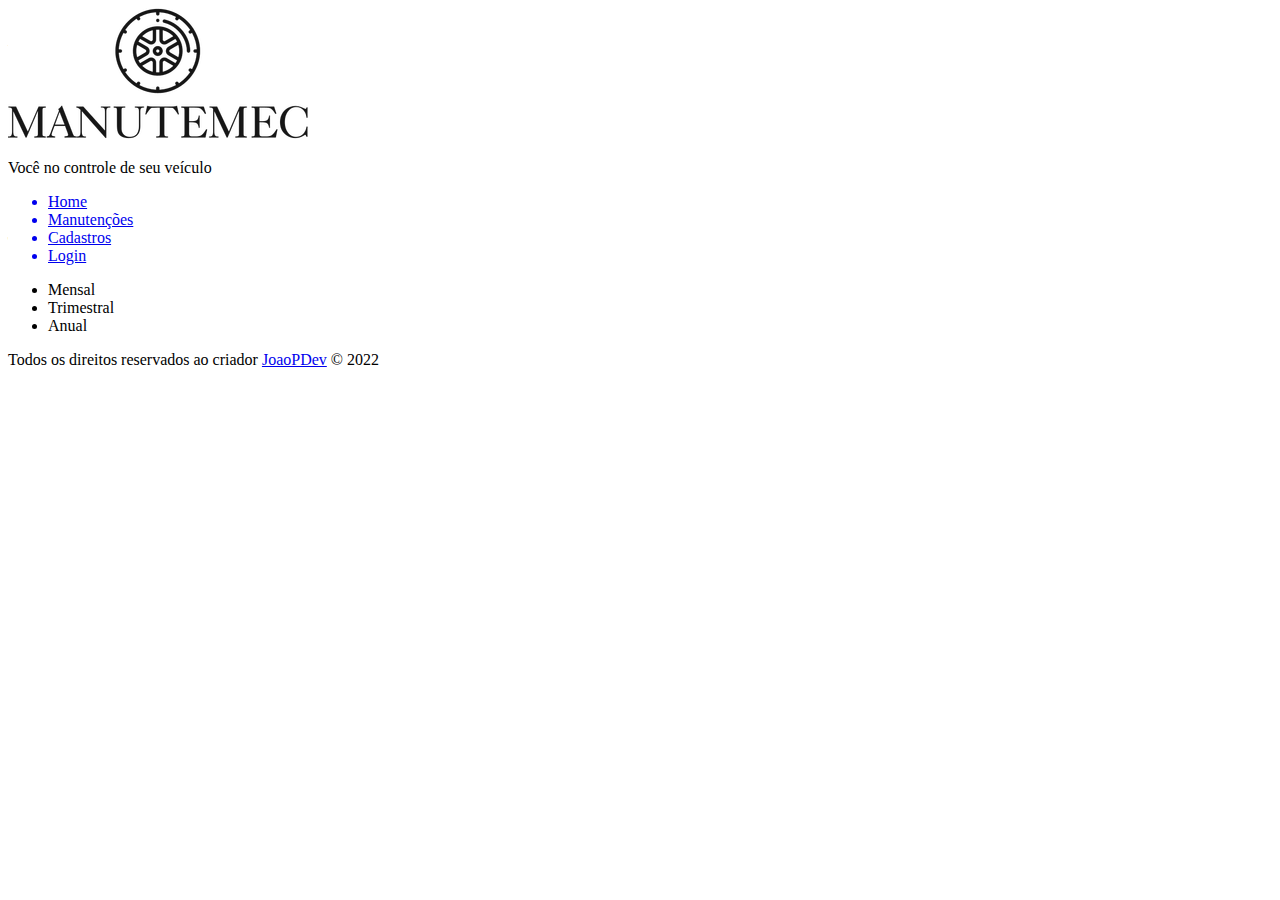
==== index.html @ 89a176a0 ":construction: feat: pagina inicial criada a pagina index do sistema. Nela contem os links das demai" ====
<!DOCTYPE html>
<html lang="pt-br">
<head>
  <meta charset="UTF-8">
  <meta http-equiv="X-UA-Compatible" content="IE=edge">
  <meta name="viewport" content="width=device-width, initial-scale=1.0">
  <link rel="stylesheet" href="./css/estiloPadrao.css">
  <link rel="stylesheet" href="./css/index.css">
  <title>ManuteMec&trade; | Home</title>
</head>
<body>

  <header class="cabecalhoDefault">
    <section class="menuDefault">
      <div class="logotipo" >
        <img class="imgLogotipo" src="./assets/logotipo.png" alt="Logotipo ManuteMec">
        <p>Você no controle de seu veículo</p>
      </div>
      <nav class="navBarMenu">
        <ul class="listaNavBar">
          <a href="./index.html"><li class="listItem">Home</li></a>
          <a href="./pages/manutencao.html"><li class="listItem">Manutenções</li></a>
          <a href="./pages/cadastros.html"><li class="listItem">Cadastros</li></a>
          <a href="./pages/login.html"><li class="listItem">Login</li></a>
        </ul>
      </nav>
    </section>
  </header>

  <main class="containerMain">
    <section class="apresentacao"></section>
    <section class="planosVenda">
      <nav>
        <ul>
          <li>Mensal</li>
          <li>Trimestral</li>
          <li>Anual</li>
        </ul>
      </nav>
    </section>
  </main>

  <footer class="rodapeDefault">
    Todos os direitos reservados ao criador <a id="linkRodape" target="_blank" href="https://github.com/Joaopdev/">JoaoPDev</a> &copy; 2022
  </footer>
  <script type="module" src="./app.js">
    var veiculo = new Veiculo();
  </script>
</body>
</html>
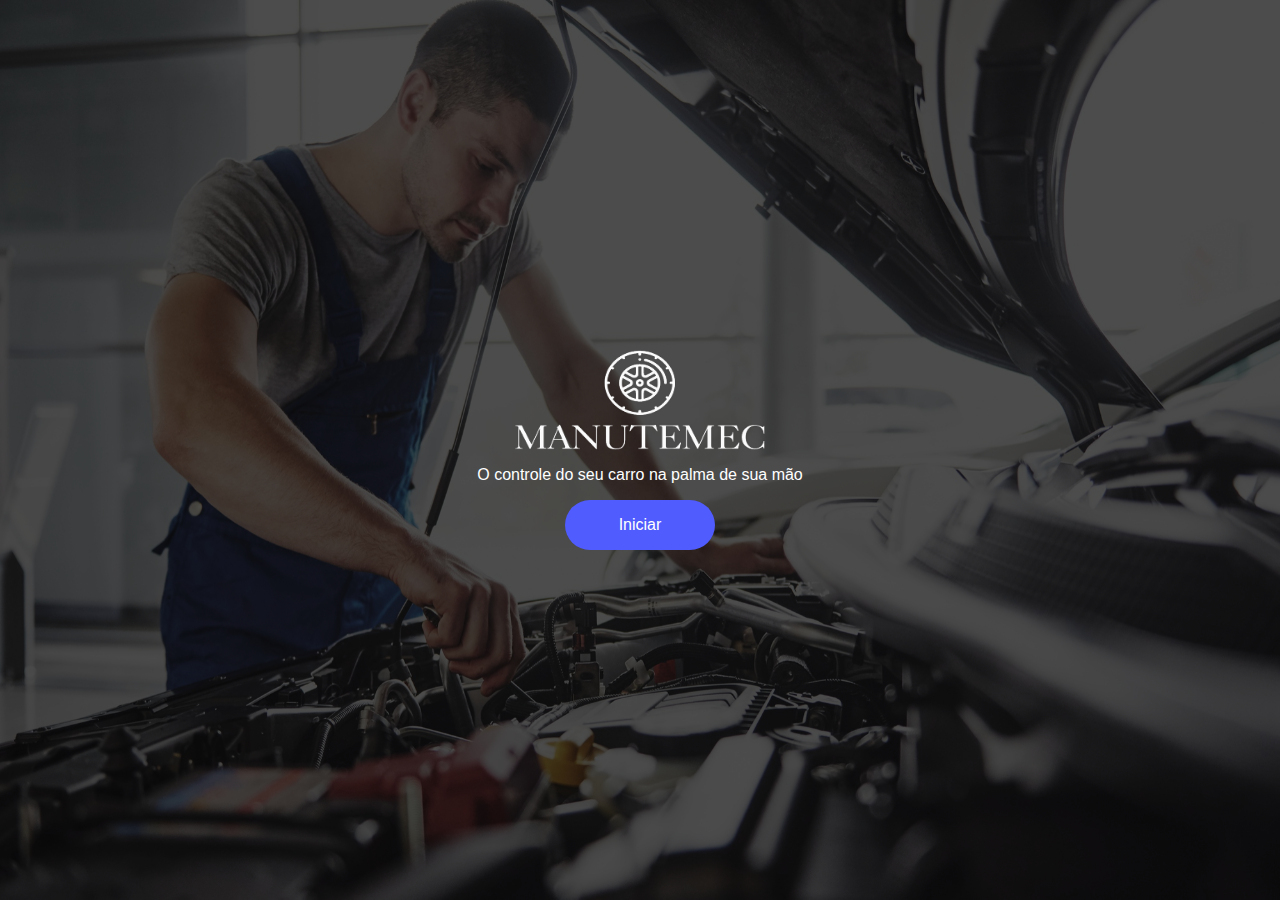
==== commit a515dad6: ":construction: feat: Cria pagina de login estilizada Card com input de email e senha criados, alem d" ====
--- a/index.html
+++ b/index.html
@@ -1,5 +1,6 @@
 <!DOCTYPE html>
 <html lang="pt-br">
+
 <head>
   <meta charset="UTF-8">
   <meta http-equiv="X-UA-Compatible" content="IE=edge">
@@ -8,9 +9,12 @@
   <link rel="stylesheet" href="./css/index.css">
   <title>ManuteMec&trade; | Home</title>
 </head>
+
 <body>
 
-  <header class="cabecalhoDefault">
+  <img id="backgroundImage" src="./assets/images/background.jpg"
+    alt="Imagem de fundo que mostra um mecanico analisando um motor">
+  <!-- <header style="background-color: inherit!important" class="cabecalhoDefault">
     <section class="menuDefault">
       <div class="logotipo" >
         <img class="imgLogotipo" src="./assets/logotipo.png" alt="Logotipo ManuteMec">
@@ -25,26 +29,75 @@
         </ul>
       </nav>
     </section>
-  </header>
+  </header> -->
 
-  <main class="containerMain">
-    <section class="apresentacao"></section>
-    <section class="planosVenda">
-      <nav>
-        <ul>
-          <li>Mensal</li>
-          <li>Trimestral</li>
-          <li>Anual</li>
-        </ul>
-      </nav>
-    </section>
-  </main>
+  <!-- <main class="card_Login">
+    <div>
 
-  <footer class="rodapeDefault">
-    Todos os direitos reservados ao criador <a id="linkRodape" target="_blank" href="https://github.com/Joaopdev/">JoaoPDev</a> &copy; 2022
-  </footer>
-  <script type="module" src="./app.js">
-    var veiculo = new Veiculo();
+    </div>
+  </main> -->
+  <section class="sectionLogin">
+
+    <div id="container_home">
+
+      <img src="./assets/logotipo_inverseColor.png" id="logotipo_home" alt="">
+      <p id="texto_home">O controle do seu carro na palma de sua mão</p>
+
+      <button onclick="abrirCardLogin()" id="botao_home">Iniciar</button>
+    </div>
+
+    <div class="container_login">
+
+      <div id="card_Login">
+        <h2 class="title_login">Entrar</h2>
+        <input class="form-control input-login" type="email" name="" id="inputEmail" placeholder="Digite seu e-mail">
+
+        <input class="form-control input-login" type="password" name="" id="inputSenha" placeholder="Digite sua senha">
+        
+        <a href="./pages/cadastros.html" class="form-control button-submit">Enviar</a>
+        <div class="message_login">
+          <p id="esqueci_senha">Esqueceu a senha?</p>
+
+       <div>
+        <p id="fazer_cadastro">Faça seu <p id="novo_cadastro">cadastro</p> </p>
+       </div> 
+        </div>
+      </div>
+    </div>
+  </section>
+
+
+
+
+  <script>
+    function abrirCardLogin() {
+      let card = document.querySelector(".container_login")
+      let botao = document.querySelector("#botao_home");
+      if (card.style.display = "none") {
+        card.style.transition = "ease-in 1s";
+        card.style.display = "flex";
+        botao.style.visibility = "hidden";
+      }
+      else {
+        card.style.display = "flex"
+      }
+    }
+
+    
+
+    let esqueciSenha = document.querySelector("#esqueci_senha");
+    esqueciSenha.addEventListener("click", () => {
+      alert("Essa função ainda não foi implementada. Tente usar e-mail: admin@admin e senha: \"123456teste\" para teste");
+    })
+
+    let novoCadastro = document.querySelector("#novo_cadastro");
+    novoCadastro.addEventListener("click", function() {
+      alert("Essa função ainda não foi implementada. Tente usar e-mail: admin@admin e senha: \"123456teste\" para teste");
+    })
+
+
+
   </script>
 </body>
+
 </html>--- a/css/estiloPadrao.css
+++ b/css/estiloPadrao.css
@@ -0,0 +1,208 @@
+* {
+  box-sizing: border-box;
+  margin: 0;
+  padding: 0;
+  font-size: 16px;
+  font-family: 'League Spartan', sans-serif;
+
+  --cor-principal: rgb(202, 202, 202);
+  --cor-principal-light: rgb(224, 224, 224);
+  --cor-texto-principal: rgb(65, 65, 65);
+  --cor-item-navegacao: rgba(169, 169, 169, 0.8);
+  
+}
+
+/* Works on Firefox */
+* {
+  scrollbar-width: thin;
+  scrollbar-color: rgb(255, 255, 255) rgb(149, 149, 149);
+}
+
+/* Works on Chrome, Edge, and Safari */
+*::-webkit-scrollbar {
+  width: 12px;
+}
+
+*::-webkit-scrollbar-track {
+  background: rgb(255, 255, 255);
+}
+
+*::-webkit-scrollbar-thumb {
+  background-color: rgb(255, 255, 255);
+  border-radius: 20px;
+  border: 1px solid rgb(149, 149, 149);
+}
+
+
+.cabecalhoDefault {
+  height: 120px;
+  width: 100vw;
+  background-color: var(--cor-principal);
+  color: white;
+  display: flex;
+  flex-direction: column;
+  justify-content: center;
+  position: fixed;
+}
+
+.menuDefault {
+  margin: 0 auto;
+  width: 1200px;
+  max-width: 1400px;
+
+  display: flex;
+  flex-direction: row;
+  justify-content: space-between;
+  align-items: center;
+}
+
+.logotipo {
+  display: flex;
+  flex-direction: column;
+  align-items: center;
+  justify-content: space-evenly;
+  gap: 10px;
+  color: black;
+}
+
+.logotipo p {
+  font-size: .6rem;
+}
+
+.imgLogotipo {
+  width: 140px;
+  image-rendering: pixelated;
+}
+
+.listaNavBar {
+  list-style: none;
+  display: flex;
+  flex-direction: row;
+  gap: 20px
+
+}
+
+.listaNavBar a {
+  color: inherit;
+  font-size: inherit;
+  text-decoration: none;
+}
+
+.listItem {
+  cursor: pointer;
+  
+
+  color: black;
+  font-size: .8rem;
+  font-weight: 600;
+  text-align: center;
+  user-select: none;
+
+}
+
+.listItem:active {
+  box-shadow: 0px 0px 0px 0px, inset 1px 1px 1px #000;
+  transform: translate(3px, 3px);
+}
+
+.listItem:hover {
+  background-color: rgb(194, 194, 194) ;
+}
+
+.containerDefault {
+  display: flex;
+  flex-direction: row;
+  justify-content: center;
+  align-items: center;
+  margin: 0 auto;
+  width: 80%;
+  max-width: 1200px;
+  height: 100vh;
+  padding-top: 120px;
+  padding-bottom: 30px;
+}
+
+
+
+.btn-group {
+  display: flex;
+  flex-direction: row;
+  justify-content: space-around;
+  align-items: center;
+  padding: 0 0 10px 0;
+}
+
+.btn-submit { 
+  width: 100px;
+  padding: 10px 10px;
+  background-color: rgb(152, 219, 152);
+  border: none;
+  border-radius: 5px;
+  cursor: pointer;
+  font-family: inherit;
+  font-size: .9rem;
+  font-weight: 600;
+}
+
+.btn-submit:hover {
+  background-color: rgb(56, 223, 56);
+  color: white;
+}
+
+.btn-submit:active {
+  background-color: rgb(59, 158, 59);
+}
+
+.btn-cancel {
+  width: 100px;
+  padding: 10px 10px;
+  background-color: rgb(224, 170, 170);
+  color: white;
+  border: none;
+  border-radius: 5px;
+  cursor: pointer;
+  font-family: inherit;
+  font-size: .9rem;
+  font-weight: 600;
+}
+
+.btn-cancel:hover {
+background-color: red;
+}
+
+.btn-cancel:active {
+  background-color: rgb(224, 170, 170);
+}
+
+input::-webkit-outer-spin-button,
+input::-webkit-inner-spin-button {
+    -webkit-appearance: none;
+    margin: 0;
+}
+
+input[type=number]{
+  -moz-appearance: textfield;
+}
+
+
+
+
+
+
+.rodapeDefault {
+  height: 30px;
+  width: 100%;
+  background-color: var(--cor-principal);
+  position: absolute;
+  top: calc(100% - 30px);
+  text-align: center;
+  line-height: 30px;
+  font-size: .7rem;
+  
+}
+
+#linkRodape {
+  font-size: inherit;
+  color: inherit;
+  
+}--- a/css/index.css
+++ b/css/index.css
@@ -0,0 +1,167 @@
+#backgroundImage {
+  filter: brightness(30%);
+  width: 100%;
+  height: 100vh;
+  position: absolute;
+  background-repeat: no-repeat;
+  background-size: contain;
+  background-position: center;
+}
+
+
+
+#container_home {
+  display: flex;
+  flex-direction: column;
+  align-items: center;
+  justify-content: space-between;
+  height: 200px;
+  position: relative;
+  transition: ease-in 1s;
+ 
+
+}
+
+#logotipo_home {
+  width: 250px;
+  height: 100px;
+}
+
+#texto_home {
+  color: white;
+  text-align: center;
+  display: flex;
+}
+
+#botao_home {
+  width: 150px;
+  height: 50px;
+  border-radius: 30px;
+  background-color: #505CFD;
+  color: white;
+  cursor: pointer;
+  text-decoration: none;
+  text-align: center;
+  line-height: 50px;
+  border: none
+}
+#botao_home:active {
+  background-color: #3f4cff;
+  transition: ease-in-out .2;
+} 
+
+.sectionLogin {
+  display: flex;
+  flex-direction: row;
+  justify-content: space-evenly;
+  align-items: center;
+  width: 80vw;
+  max-width: 1200px;
+  height: 400px;
+  max-height: 600px;
+  position: absolute;
+  top: 50%;
+  left: 50%;
+  transform: translate(-50%, -50%);
+}
+
+.container_login {
+  display: none;
+  flex-direction: column;
+  align-items: center;
+  justify-content: space-evenly;
+  background-color: rgba(255, 255, 255, 0.853);
+
+  width: 400px;
+  height: 350px;
+  border-radius: 25px;
+  transition: ease-in 5s;
+  box-shadow: rgba(255, 255, 255) 0px 2px 3px;
+ 
+}
+
+#card_Login {
+  display: flex;
+  flex-direction: column;
+  align-items: center;
+  justify-content: space-evenly;
+  margin: 0 auto;
+
+  width: 80%;
+  height: 80%;
+}
+
+.title_login {
+  font-size: 18px;
+}
+
+.inputGroup {
+  display: flex;
+  flex-direction: column;
+  height: 70px;
+  justify-content: space-evenly;
+  margin: 20px;
+}
+
+.form-control {
+  width: 100%;
+  height: 40px;
+  border: none;
+  padding: 5px 10px;
+  color: black;
+  border-radius: 5px;
+}
+
+input::placeholder {
+  font-size: 14px;
+  opacity: .7;
+}
+
+.input-login {
+  background-color: rgba(255, 255, 255, 0.631);
+}
+
+#esqueci_senha {
+  cursor: pointer;
+  font-size: 14px;
+  
+}
+
+#esqueci_senha:active {
+  background-color: rgb(222, 222, 222);
+  user-select: none;
+}
+
+#fazer_cadastro {
+  font-size: 14px;
+  display: inline;
+  
+}
+#novo_cadastro {
+  cursor: pointer;
+  color: inherit;
+  font-size: 14px;
+  display: inline;
+  text-decoration: underline;
+}
+
+.button-submit {
+  background-color: green;
+  cursor: pointer;
+  color: white;
+  text-align: center;
+  text-decoration: none;
+  line-height: 30px;
+}
+
+.button-submit:active {
+  background-color: rgb(0, 83, 0);
+}
+
+.message_login {
+  width: 100%;
+  display: flex;
+  flex-direction: row;
+  justify-content: space-between;
+  align-items: center;
+}